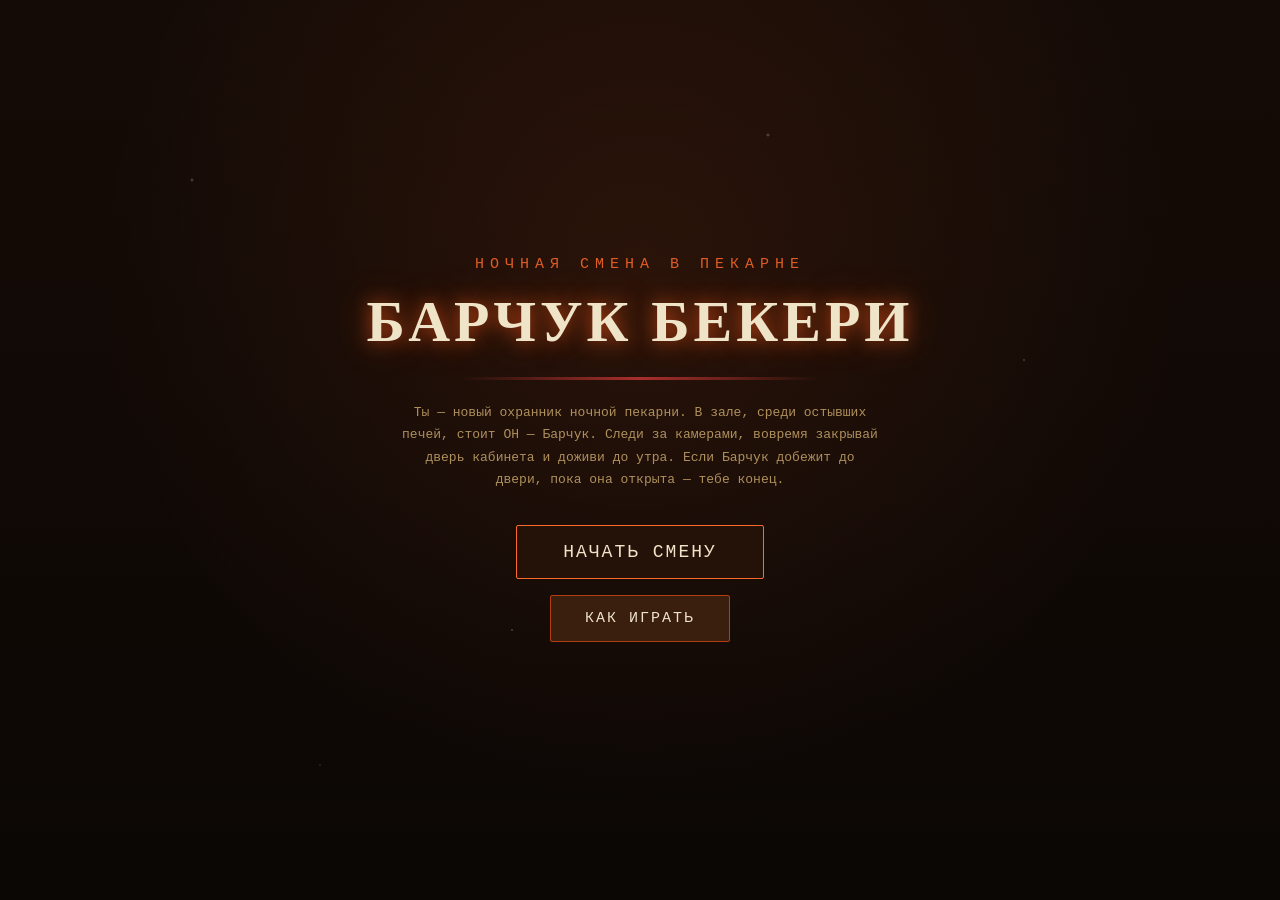
==== index.html @ 92875926 "Add files via upload" ====
<!DOCTYPE html>
<html lang="ru">
<head>
<meta charset="UTF-8">
<meta name="viewport" content="width=device-width, initial-scale=1.0, maximum-scale=1.0, user-scalable=no">
<title>БАРЧУК БЕКЕРИ</title>
<link rel="stylesheet" href="style.css">
</head>
<body>
<div id="app">

  <!-- MENU -->
  <div id="screen-menu" class="screen active">
    <div class="flour-drift"></div>
    <div class="title-wrap">
      <p class="title-sub">НОЧНАЯ СМЕНА В ПЕКАРНЕ</p>
      <h1 class="title-main">БАРЧУК БЕКЕРИ</h1>
      <div class="crack"></div>
      <p class="menu-flavor">
        Ты — новый охранник ночной пекарни. В зале, среди остывших печей, стоит ОН — Барчук.
        Следи за камерами, вовремя закрывай дверь кабинета и доживи до утра.
        Если Барчук добежит до двери, пока она открыта — тебе конец.
      </p>
      <button class="btn big" id="btn-start">Начать смену</button>
      <div><button class="btn" id="btn-howto">Как играть</button></div>
    </div>
  </div>

  <!-- HOW TO -->
  <div id="screen-howto" class="screen">
    <div style="max-width:520px; padding:20px; text-align:left;">
      <h2 style="color:var(--ember); letter-spacing:2px;">ИНСТРУКЦИЯ</h2>
      <p style="color:var(--dough); font-size:13px; line-height:1.8;">
        • Кнопка «КАМЕРЫ» открывает монитор с двумя камерами: КОРИДОР и ЗАЛ.<br>
        • Кнопка «✕ Выйти» (или ещё раз «Камеры», или клавиша C) закрывает монитор.<br>
        • В ЗАЛЕ обычно стоит Барчук. Через случайное время он перебегает в КОРИДОР —
        и на камере коридора видно, как он постепенно приближается к тебе.<br>
        • Если продержать его в коридоре, он рванёт к твоей двери.<br>
        • Как только он у двери — у тебя пара секунд, чтобы нажать «ДВЕРЬ» (или Пробел) и закрыть её.<br>
        • Не успел закрыть дверь — Барчук войдёт, и это будет твоя последняя смена.<br>
        • Продержись всю ночь, чтобы выжить.
      </p>
      <button class="btn" id="btn-back-menu">Назад</button>
    </div>
  </div>

  <!-- GAME -->
  <div id="screen-game" class="screen">
    <div id="office">
      <div class="floor"></div>
      <div class="desk-shadow"></div>
      <div class="clock">
        <div id="clock-time">12:00 AM</div>
        <div class="clock-label">ДО РАССВЕТА</div>
      </div>

      <div class="door" id="door">
        <div class="door-window" id="door-window">
          <div class="door-peek" id="door-peek"></div>
        </div>
        <div class="door-btn" id="door-btn">Дверь: открыта</div>
      </div>

      <div class="hall-glimpse">
        <div class="hall-glimpse-label">ОКНО В ЗАЛ</div>
        <div class="peek" id="hall-peek"></div>
      </div>

      <div class="alert-banner" id="alert-banner">БАРЧУК У ДВЕРИ! ЗАКРОЙ ЕЁ!</div>
    </div>

    <div class="hud">
      <div class="hud-btn doorlock" id="hud-door">🚪 Дверь</div>
      <div class="hud-btn" id="hud-cam">📷 Камеры</div>
    </div>

    <!-- MONITOR OVERLAY -->
    <div id="monitor">
      <button class="monitor-close" id="monitor-close">✕ Выйти</button>
      <div class="crt">
        <div class="cam-view cam-corridor hidden" id="cam-corridor">
          <div class="corridor-tunnel">
            <div class="corridor-ceiling"></div>
            <div class="corridor-floor"></div>
            <div class="corridor-wall-l"></div>
            <div class="corridor-wall-r"></div>
            <div class="corridor-doorframe"></div>
            <div class="corridor-vanish"></div>
            <div class="corridor-light l1"></div>
            <div class="corridor-light l2"></div>
            <div class="corridor-light l3"></div>
            <div class="corridor-light l4"></div>
          </div>
          <div class="cam-label">КАМ. 01 — КОРИДОР</div>
          <div class="cam-rec">REC</div>
          <div class="cam-subject" id="subject-corridor"></div>
          <div class="cam-noise"></div>
        </div>
        <div class="cam-view cam-hall" id="cam-hall">
          <div class="cam-label">КАМ. 02 — ЗАЛ</div>
          <div class="cam-rec">REC</div>
          <div class="cam-subject" id="subject-hall"></div>
          <div class="cam-noise"></div>
        </div>
      </div>
      <div class="cam-tabs">
        <div class="cam-tab" id="tab-corridor">Коридор</div>
        <div class="cam-tab" id="tab-hall">Зал</div>
      </div>
      <div class="monitor-exit">нажми «✕ Выйти», «Камеры» ещё раз, или клавишу C</div>
    </div>
  </div>

  <!-- JUMPSCARE -->
  <div id="screen-jumpscare" class="screen">
    <img id="jumpscare-img" src="assets/barchuk.png" alt="">
    <div class="flash-red"></div>
  </div>

  <!-- GAME OVER -->
  <div id="screen-gameover" class="screen">
    <h1 class="end-title">ТЫ НЕ ПЕРЕЖИЛ СМЕНУ</h1>
    <p class="end-sub">БАРЧУК БЕКЕРИ ЗАБРАЛ ЕЩЁ ОДНОГО ОХРАННИКА</p>
    <button class="btn danger" id="btn-retry-1">Попробовать снова</button>
    <button class="btn" id="btn-menu-1">В меню</button>
  </div>

  <!-- WIN -->
  <div id="screen-win" class="screen">
    <h1 class="end-title">6:00 — СМЕНА ОКОНЧЕНА</h1>
    <p class="end-sub">ТЫ ПЕРЕЖИЛ НОЧЬ В БАРЧУК БЕКЕРИ</p>
    <button class="btn big" id="btn-retry-2">Ещё одна смена</button>
    <button class="btn" id="btn-menu-2">В меню</button>
  </div>

</div>
<script src="script.js"></script>
</body>
</html>
---- style.css ----
:root{
  --bg-void:#0b0705;
  --wood-dark:#241209;
  --wood-mid:#3a1f0f;
  --flour:#efe3c8;
  --dough:#c9a76b;
  --ember:#ff6a2b;
  --ember-dim:#b23e12;
  --blood:#8c1c1c;
  --blood-bright:#e23b3b;
  --amber:#d9a017;
  --crt-green:#5fffb0;
  --font-mono:'Courier New', Courier, monospace;
  --font-display:'Georgia', 'Times New Roman', serif;
}
*{box-sizing:border-box; -webkit-tap-highlight-color:transparent;}
html,body{
  margin:0; padding:0; width:100%; height:100%;
  background:var(--bg-void); overflow:hidden;
  font-family:var(--font-mono); color:var(--flour);
  user-select:none;
}
#app{position:fixed; inset:0; width:100%; height:100%;}
.screen{position:absolute; inset:0; display:none; flex-direction:column; align-items:center; justify-content:center;}
.screen.active{display:flex;}

/* ---------- MENU ---------- */
#screen-menu{
  background:
    radial-gradient(ellipse at 50% 30%, rgba(255,106,43,0.10), transparent 60%),
    linear-gradient(180deg, #150b06 0%, #0b0705 100%);
  text-align:center; padding:20px;
}
.flour-drift{position:absolute; inset:0; pointer-events:none; opacity:0.35;
  background-image:
    radial-gradient(2px 2px at 15% 20%, var(--flour), transparent),
    radial-gradient(1.5px 1.5px at 80% 40%, var(--flour), transparent),
    radial-gradient(1.5px 1.5px at 40% 70%, var(--flour), transparent),
    radial-gradient(2px 2px at 60% 15%, var(--flour), transparent),
    radial-gradient(1px 1px at 25% 85%, var(--flour), transparent);
  animation:driftFlour 14s linear infinite;
}
@keyframes driftFlour{ 0%{background-position:0 0;} 100%{background-position:0 120px;} }
.title-wrap{position:relative; z-index:2;}
.title-main{
  font-family:var(--font-display); font-weight:700; letter-spacing:4px;
  font-size:clamp(30px,7vw,58px); color:var(--flour); margin:0;
  text-shadow: 0 0 18px var(--ember-dim), 0 0 40px rgba(255,106,43,0.3);
}
.title-sub{
  font-family:var(--font-mono); color:var(--ember); letter-spacing:6px;
  font-size:clamp(11px,2.4vw,15px); margin-top:6px; opacity:0.85;
}
.crack{width:min(360px,70vw); height:3px; margin:22px auto; position:relative;
  background:linear-gradient(90deg, transparent, var(--blood-bright), transparent);
  opacity:0.7;
}
.menu-flavor{max-width:480px; color:var(--dough); font-size:13px; line-height:1.7; margin:0 auto 26px; opacity:0.85;}
.btn{
  font-family:var(--font-mono); background:var(--wood-mid); color:var(--flour);
  border:1px solid var(--ember-dim); padding:14px 34px; font-size:15px;
  letter-spacing:2px; cursor:pointer; border-radius:2px; margin:8px;
  transition:all .15s ease; text-transform:uppercase;
}
.btn:hover{background:var(--ember-dim); box-shadow:0 0 22px rgba(255,106,43,0.45); transform:translateY(-1px);}
.btn:active{transform:translateY(1px);}
.btn.big{font-size:18px; padding:16px 46px; border-color:var(--ember); background:var(--wood-dark);}
.btn.danger{border-color:var(--blood-bright);}
.btn.danger:hover{background:var(--blood);}

/* ---------- GAME / OFFICE ---------- */
#screen-game{background:#000;}
#office{
  position:absolute; inset:0;
  background:
    linear-gradient(180deg, var(--wood-dark) 0%, #180d06 60%, #0e0704 100%);
  overflow:hidden;
}
.floor{
  position:absolute; left:0; right:0; bottom:0; height:38%;
  background:linear-gradient(180deg, #1c0f06, #0a0503);
  transform:perspective(400px) rotateX(35deg);
  transform-origin:bottom;
  border-top:2px solid var(--ember-dim);
}
.desk-shadow{position:absolute; left:0; right:0; bottom:0; height:16%;
  background:linear-gradient(180deg, rgba(0,0,0,0), rgba(0,0,0,0.85));
}
.door{
  position:absolute; left:2%; top:8%; bottom:22%; width:26%;
  background:linear-gradient(90deg, #1a0f08, #2b1a10 60%, #1a0f08);
  border:3px solid #100906; border-radius:3px 10px 10px 3px;
  box-shadow:inset 0 0 30px rgba(0,0,0,0.7);
  transition:box-shadow .3s ease;
}
.door.closed{ background:linear-gradient(90deg, #241209, #3a1f0f 50%, #241209); box-shadow:inset 0 0 40px rgba(0,0,0,0.85), 0 0 24px rgba(255,60,20,0.25);}
.door-window{
  position:absolute; top:22%; left:50%; transform:translateX(-50%);
  width:46%; height:22%; border-radius:50%;
  background:radial-gradient(circle at 45% 40%, #241a12, #050301 75%);
  border:4px solid #0c0703;
}
.door-window.danger-glow{ box-shadow:0 0 26px 8px var(--blood-bright); }
.door-peek{position:absolute; inset:6%; background-size:cover; background-position:center; opacity:0; border-radius:50%; transition:opacity .25s ease;}
.door-peek.show{opacity:1;}
.door-btn{
  position:absolute; bottom:6%; left:50%; transform:translateX(-50%);
  width:70%; padding:8px 4px; text-align:center; font-size:11px; letter-spacing:1px;
  background:var(--wood-mid); border:1px solid var(--ember-dim); color:var(--flour);
  cursor:pointer; border-radius:2px; text-transform:uppercase;
}
.door-btn.on{background:var(--blood); border-color:var(--blood-bright); color:#fff;}

.hall-glimpse{
  position:absolute; right:4%; top:10%; width:20%; height:34%;
  background:#050302; border:3px solid #100906; border-radius:6px;
  overflow:hidden; box-shadow:inset 0 0 24px rgba(0,0,0,0.9);
}
.hall-glimpse .peek{position:absolute; inset:8%; background-size:cover; background-position:center; opacity:0;}
.hall-glimpse .peek.show{opacity:1;}
.hall-glimpse-label{position:absolute; top:2px; left:6px; font-size:8px; color:var(--ember); letter-spacing:1px; opacity:.7;}

.clock{position:absolute; top:3%; left:50%; transform:translateX(-50%);
  font-family:var(--font-mono); color:var(--amber); font-size:clamp(16px,3vw,22px);
  letter-spacing:2px; text-shadow:0 0 10px rgba(217,160,23,0.5);
}
.clock-label{font-size:9px; letter-spacing:3px; color:var(--dough); text-align:center; opacity:.7;}

/* HUD sits ABOVE the monitor overlay so buttons stay clickable while camera view is open */
.hud{position:absolute; bottom:3%; left:0; right:0; display:flex; justify-content:center; gap:16px; z-index:60;}
.hud-btn{
  font-family:var(--font-mono); background:rgba(36,18,9,0.95); color:var(--flour);
  border:2px solid var(--ember-dim); padding:12px 22px; font-size:13px; letter-spacing:1.5px;
  cursor:pointer; border-radius:3px; text-transform:uppercase; backdrop-filter:blur(2px);
}
.hud-btn.active-state{background:var(--ember-dim); box-shadow:0 0 16px rgba(255,106,43,0.5);}
.hud-btn.doorlock.on{background:var(--blood); border-color:var(--blood-bright);}

.alert-banner{position:absolute; top:14%; left:50%; transform:translateX(-50%);
  color:var(--blood-bright); font-weight:bold; letter-spacing:3px; font-size:clamp(13px,3vw,18px);
  opacity:0; text-align:center; text-shadow:0 0 12px rgba(226,59,59,0.8); z-index:55;
}
.alert-banner.show{opacity:1; animation:alertPulse .5s infinite alternate;}
@keyframes alertPulse{ from{opacity:.5;} to{opacity:1;} }

/* ---------- MONITOR ---------- */
#monitor{
  position:absolute; inset:0; background:#000; z-index:30;
  display:none; flex-direction:column; align-items:center; justify-content:center;
}
#monitor.active{display:flex;}
.monitor-close{
  position:absolute; top:14px; right:14px; z-index:61;
  font-family:var(--font-mono); background:rgba(36,18,9,0.95); color:var(--flour);
  border:2px solid var(--blood-bright); padding:8px 16px; font-size:12px; letter-spacing:1px;
  cursor:pointer; border-radius:3px;
}
.crt{
  position:relative; width:min(94vw,760px); height:min(58vh,440px);
  background:#020402; border:10px solid #111; border-radius:12px;
  box-shadow:0 0 60px rgba(0,0,0,0.9), inset 0 0 40px rgba(0,0,0,0.8);
  overflow:hidden;
}
.crt::after{content:''; position:absolute; inset:0; pointer-events:none;
  background:repeating-linear-gradient(180deg, rgba(255,255,255,0.05) 0px, rgba(255,255,255,0.05) 1px, transparent 2px, transparent 3px);
  mix-blend-mode:overlay;
}
.crt::before{content:''; position:absolute; inset:0; pointer-events:none;
  box-shadow:inset 0 0 90px rgba(0,0,0,0.8); z-index:5;
}
.cam-view{position:absolute; inset:0; background-size:cover; background-position:center;
  filter:grayscale(0.4) contrast(1.1) brightness(0.85);
}
.cam-hall{background:
    radial-gradient(ellipse at 50% 60%, rgba(90,40,20,0.25), transparent 70%),
    linear-gradient(180deg, #14100c, #0a0705 80%);
}

/* --- realistic receding corridor --- */
.cam-corridor{background:#0a0603; perspective:600px; perspective-origin:50% 42%;}
.corridor-tunnel{position:absolute; inset:0;}
.corridor-floor{
  position:absolute; left:-20%; right:-20%; bottom:0; height:52%;
  background:repeating-linear-gradient(90deg, #241407 0 6%, #180d05 6% 12%);
  transform:perspective(500px) rotateX(52deg);
  transform-origin:bottom;
}
.corridor-ceiling{
  position:absolute; left:-20%; right:-20%; top:0; height:26%;
  background:linear-gradient(180deg, #050301, #100a05);
  transform:perspective(500px) rotateX(-52deg);
  transform-origin:top;
}
.corridor-wall-l, .corridor-wall-r{
  position:absolute; top:20%; bottom:44%; width:24%;
  background:linear-gradient(90deg, #1a0f08, #2b1a0f);
}
.corridor-wall-l{left:0; background:linear-gradient(90deg, #150c06, #2b1a0f);}
.corridor-wall-r{right:0; background:linear-gradient(270deg, #150c06, #2b1a0f);}
.corridor-vanish{
  position:absolute; left:50%; top:44%; width:14%; height:20%; transform:translate(-50%,-50%);
  background:radial-gradient(circle, rgba(255,140,60,0.10), transparent 70%);
}
.corridor-doorframe{
  position:absolute; top:24%; bottom:46%; left:50%; transform:translateX(-50%);
  width:9%; border:2px solid rgba(255,106,43,0.18); border-bottom:none;
}
.corridor-light{
  position:absolute; top:8%; width:5%; height:3%; background:rgba(255,200,140,0.55);
  box-shadow:0 6px 18px 4px rgba(255,160,80,0.25); border-radius:2px;
  animation:flicker 3.4s infinite ease-in-out;
}
.corridor-light.l1{left:14%; animation-delay:.2s;}
.corridor-light.l2{left:40%; top:15%; width:4%; animation-delay:1.1s;}
.corridor-light.l3{right:14%; animation-delay:.6s;}
.corridor-light.l4{right:40%; top:15%; width:4%; animation-delay:1.7s;}
@keyframes flicker{ 0%,100%{opacity:0.9;} 45%{opacity:0.9;} 47%{opacity:0.3;} 49%{opacity:0.85;} 70%{opacity:0.5;} 72%{opacity:0.9;} }

.cam-subject{
  position:absolute; bottom:4%; left:50%; transform:translateX(-50%) scale(0.3);
  width:22%; background-size:contain; background-repeat:no-repeat; background-position:bottom center;
  height:48%; opacity:0; transition:opacity .3s ease, transform 1s linear, bottom 1s linear, width 1s linear, height 1s linear;
  filter:brightness(0.7) contrast(1.25);
}
.cam-subject.show{opacity:1;}
.cam-noise{position:absolute; inset:0; opacity:0.06; pointer-events:none;
  background-image:url("data:image/svg+xml,%3Csvg xmlns='http://www.w3.org/2000/svg' width='60' height='60'%3E%3Cfilter id='n'%3E%3CfeTurbulence type='fractalNoise' baseFrequency='0.9' numOctaves='2'/%3E%3C/filter%3E%3Crect width='100%25' height='100%25' filter='url(%23n)'/%3E%3C/svg%3E");
  animation:noiseShift .2s steps(2) infinite;
}
@keyframes noiseShift{ 0%{transform:translate(0,0);} 50%{transform:translate(-2px,1px);} 100%{transform:translate(1px,-1px);} }
.cam-label{position:absolute; top:8px; left:12px; font-size:11px; letter-spacing:2px; color:var(--crt-green); text-shadow:0 0 6px rgba(95,255,176,0.7); z-index:6;}
.cam-rec{position:absolute; top:8px; right:12px; font-size:11px; color:var(--blood-bright); letter-spacing:1px; z-index:6;}
.cam-rec::before{content:'● '; animation:blink 1s infinite;}
@keyframes blink{ 50%{opacity:0.15;} }
.cam-tabs{display:flex; gap:10px; margin-top:16px;}
.cam-tab{
  font-family:var(--font-mono); background:var(--wood-mid); color:var(--flour); border:1px solid var(--ember-dim);
  padding:8px 18px; font-size:11px; letter-spacing:1.5px; cursor:pointer; text-transform:uppercase; border-radius:2px;
}
.cam-tab.selected{background:var(--ember-dim); box-shadow:0 0 10px rgba(255,106,43,0.4);}
.monitor-exit{margin-top:14px; font-size:10px; color:var(--dough); letter-spacing:1px; opacity:0.75;}

/* ---------- JUMPSCARE ---------- */
#screen-jumpscare{background:#000; z-index:80;}
#screen-jumpscare img{
  width:100%; height:100%; object-fit:cover; filter:contrast(1.5) saturate(1.3) brightness(1.1);
  animation:jumpZoom .35s ease-out;
}
@keyframes jumpZoom{ 0%{transform:scale(0.6);} 100%{transform:scale(1.15);} }
.flash-red{position:absolute; inset:0; background:var(--blood-bright); opacity:0; pointer-events:none;
  animation:flashRed .4s ease-out 3;
}
@keyframes flashRed{ 0%{opacity:0.7;} 100%{opacity:0;} }

/* ---------- END SCREENS ---------- */
#screen-gameover, #screen-win{
  background:radial-gradient(ellipse at 50% 40%, rgba(140,28,28,0.18), transparent 60%), #0b0705;
  text-align:center; padding:20px;
}
.end-title{font-family:var(--font-display); font-size:clamp(30px,7vw,54px); letter-spacing:3px; margin:0;}
#screen-gameover .end-title{color:var(--blood-bright); text-shadow:0 0 26px rgba(226,59,59,0.5);}
#screen-win .end-title{color:var(--ember); text-shadow:0 0 26px rgba(255,106,43,0.5);}
.end-sub{color:var(--dough); font-size:13px; letter-spacing:2px; margin:14px 0 30px;}

.hidden{display:none !important;}
@media (max-width:560px){
  .door{width:34%;} .hall-glimpse{width:26%;}
  .hud-btn{padding:10px 14px; font-size:11px;}
}
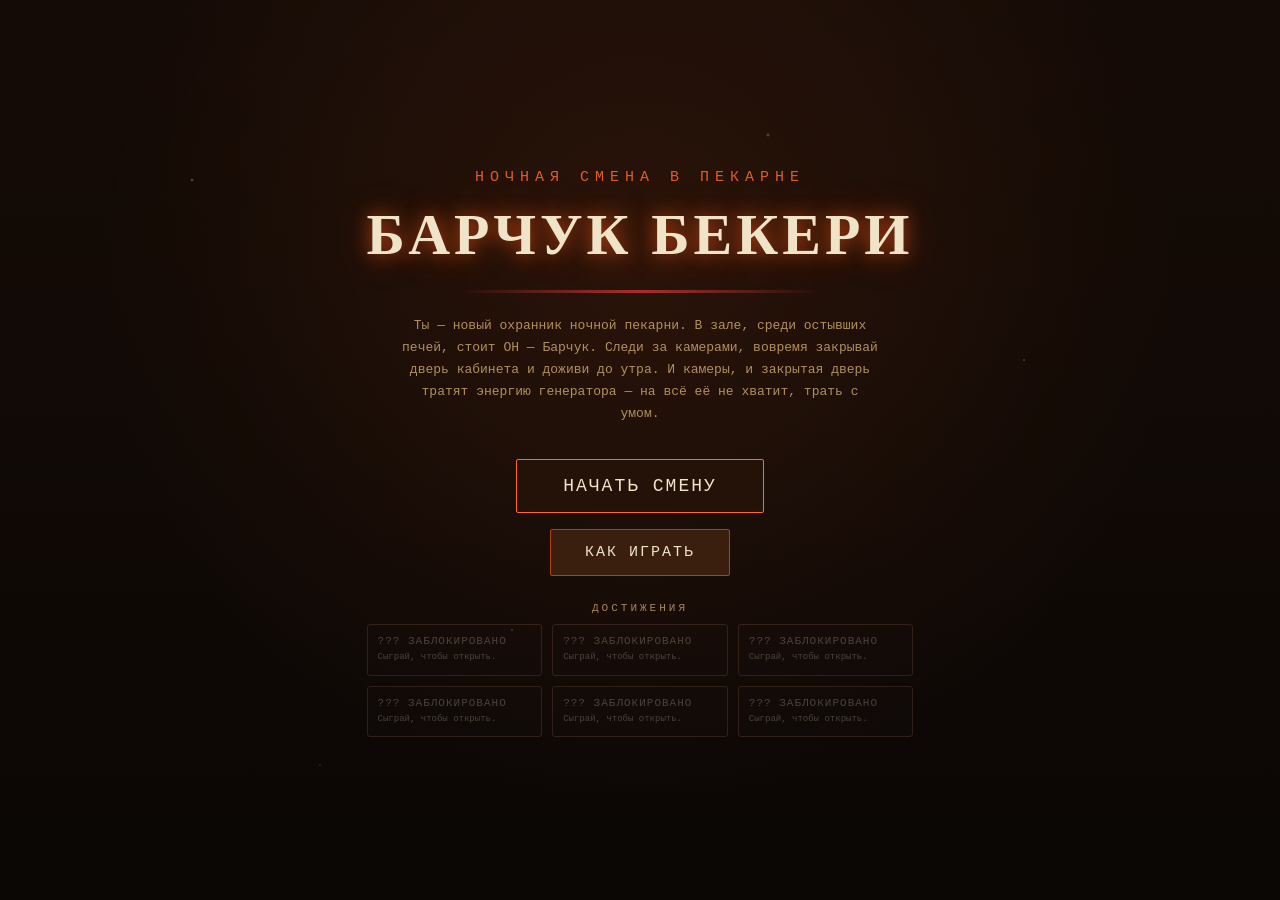
==== commit e541e178: "Add files via upload" ====
--- a/index.html
+++ b/index.html
@@ -4,136 +4,65 @@
 <meta charset="UTF-8">
 <meta name="viewport" content="width=device-width, initial-scale=1.0, maximum-scale=1.0, user-scalable=no">
 <title>БАРЧУК БЕКЕРИ</title>
-<link rel="stylesheet" href="style.css">
+<link rel="stylesheet" href="css/base.css">
+<link rel="stylesheet" href="css/menu.css">
 </head>
 <body>
 <div id="app">
 
-  <!-- MENU -->
   <div id="screen-menu" class="screen active">
     <div class="flour-drift"></div>
-    <div class="title-wrap">
+
+    <div class="title-wrap" id="view-main">
       <p class="title-sub">НОЧНАЯ СМЕНА В ПЕКАРНЕ</p>
       <h1 class="title-main">БАРЧУК БЕКЕРИ</h1>
       <div class="crack"></div>
       <p class="menu-flavor">
         Ты — новый охранник ночной пекарни. В зале, среди остывших печей, стоит ОН — Барчук.
         Следи за камерами, вовремя закрывай дверь кабинета и доживи до утра.
-        Если Барчук добежит до двери, пока она открыта — тебе конец.
+        И камеры, и закрытая дверь тратят энергию генератора — на всё её не хватит,
+        трать с умом.
       </p>
       <button class="btn big" id="btn-start">Начать смену</button>
       <div><button class="btn" id="btn-howto">Как играть</button></div>
+
+      <div class="achievements-section">
+        <div class="achievements-title">ДОСТИЖЕНИЯ</div>
+        <div class="achievements-grid" id="achv-grid"></div>
+      </div>
     </div>
-  </div>
 
-  <!-- HOW TO -->
-  <div id="screen-howto" class="screen">
-    <div style="max-width:520px; padding:20px; text-align:left;">
-      <h2 style="color:var(--ember); letter-spacing:2px;">ИНСТРУКЦИЯ</h2>
-      <p style="color:var(--dough); font-size:13px; line-height:1.8;">
-        • Кнопка «КАМЕРЫ» открывает монитор с двумя камерами: КОРИДОР и ЗАЛ.<br>
-        • Кнопка «✕ Выйти» (или ещё раз «Камеры», или клавиша C) закрывает монитор.<br>
-        • В ЗАЛЕ обычно стоит Барчук. Через случайное время он перебегает в КОРИДОР —
-        и на камере коридора видно, как он постепенно приближается к тебе.<br>
-        • Если продержать его в коридоре, он рванёт к твоей двери.<br>
-        • Как только он у двери — у тебя пара секунд, чтобы нажать «ДВЕРЬ» (или Пробел) и закрыть её.<br>
-        • Не успел закрыть дверь — Барчук войдёт, и это будет твоя последняя смена.<br>
-        • Продержись всю ночь, чтобы выжить.
+    <div class="howto-box hidden" id="view-howto">
+      <h2>ИНСТРУКЦИЯ</h2>
+      <p>
+        • Кнопка «КАМЕРЫ» открывает монитор с двумя камерами: КОРИДОР и ЗАЛ.
+        Просмотр камер тоже расходует энергию, но заметно медленнее двери и вентиляции.<br>
+        • Пока открыт монитор камер, дверь, вентиляцию и фонарик использовать <b>нельзя</b> —
+        сначала выйди из камер.<br>
+        • В ЗАЛЕ обычно стоит Барчук. Через случайное время он выбирает путь: либо
+        бежит по КОРИДОРУ к двери (то быстро, то очень быстро — по камере коридора
+        видно, как он приближается), либо лезет в ВЕНТИЛЯЦИЮ — и тогда пропадает
+        с обеих камер надолго, пока не появится прямо в решётке в кабинете.<br>
+        • У двери реакции почти нет — если он уже стоит там, а дверь не закрыта,
+        проигрыш почти мгновенный. Дверь нужно закрывать <b>заранее</b>, ориентируясь
+        по камере коридора, а не ждать, пока он придёт.<br>
+        • Чтобы увидеть, стоит ли он прямо у двери, — держи кнопку «Фонарик»:
+        только тогда в окошке двери видно, там ли он.<br>
+        • С вентиляцией наоборот: там честные <b>3 секунды</b> на закрытие после
+        того, как он появится в решётке.<br>
+        • Закрытые дверь и вентиляция тратят энергию намного быстрее камер, и
+        Барчук ещё постоит там несколько секунд, прежде чем уйти — всё это время
+        преграда должна оставаться закрытой.<br>
+        • Если энергия закончится полностью — она <b>больше не восстановится</b>
+        до конца смены, а дверь и вентиляция станут недоступны насовсем.<br>
+        • Продержись всю ночь, чтобы выжить — и получить достижения.
       </p>
       <button class="btn" id="btn-back-menu">Назад</button>
     </div>
   </div>
 
-  <!-- GAME -->
-  <div id="screen-game" class="screen">
-    <div id="office">
-      <div class="floor"></div>
-      <div class="desk-shadow"></div>
-      <div class="clock">
-        <div id="clock-time">12:00 AM</div>
-        <div class="clock-label">ДО РАССВЕТА</div>
-      </div>
-
-      <div class="door" id="door">
-        <div class="door-window" id="door-window">
-          <div class="door-peek" id="door-peek"></div>
-        </div>
-        <div class="door-btn" id="door-btn">Дверь: открыта</div>
-      </div>
-
-      <div class="hall-glimpse">
-        <div class="hall-glimpse-label">ОКНО В ЗАЛ</div>
-        <div class="peek" id="hall-peek"></div>
-      </div>
-
-      <div class="alert-banner" id="alert-banner">БАРЧУК У ДВЕРИ! ЗАКРОЙ ЕЁ!</div>
-    </div>
-
-    <div class="hud">
-      <div class="hud-btn doorlock" id="hud-door">🚪 Дверь</div>
-      <div class="hud-btn" id="hud-cam">📷 Камеры</div>
-    </div>
-
-    <!-- MONITOR OVERLAY -->
-    <div id="monitor">
-      <button class="monitor-close" id="monitor-close">✕ Выйти</button>
-      <div class="crt">
-        <div class="cam-view cam-corridor hidden" id="cam-corridor">
-          <div class="corridor-tunnel">
-            <div class="corridor-ceiling"></div>
-            <div class="corridor-floor"></div>
-            <div class="corridor-wall-l"></div>
-            <div class="corridor-wall-r"></div>
-            <div class="corridor-doorframe"></div>
-            <div class="corridor-vanish"></div>
-            <div class="corridor-light l1"></div>
-            <div class="corridor-light l2"></div>
-            <div class="corridor-light l3"></div>
-            <div class="corridor-light l4"></div>
-          </div>
-          <div class="cam-label">КАМ. 01 — КОРИДОР</div>
-          <div class="cam-rec">REC</div>
-          <div class="cam-subject" id="subject-corridor"></div>
-          <div class="cam-noise"></div>
-        </div>
-        <div class="cam-view cam-hall" id="cam-hall">
-          <div class="cam-label">КАМ. 02 — ЗАЛ</div>
-          <div class="cam-rec">REC</div>
-          <div class="cam-subject" id="subject-hall"></div>
-          <div class="cam-noise"></div>
-        </div>
-      </div>
-      <div class="cam-tabs">
-        <div class="cam-tab" id="tab-corridor">Коридор</div>
-        <div class="cam-tab" id="tab-hall">Зал</div>
-      </div>
-      <div class="monitor-exit">нажми «✕ Выйти», «Камеры» ещё раз, или клавишу C</div>
-    </div>
-  </div>
-
-  <!-- JUMPSCARE -->
-  <div id="screen-jumpscare" class="screen">
-    <img id="jumpscare-img" src="assets/barchuk.png" alt="">
-    <div class="flash-red"></div>
-  </div>
-
-  <!-- GAME OVER -->
-  <div id="screen-gameover" class="screen">
-    <h1 class="end-title">ТЫ НЕ ПЕРЕЖИЛ СМЕНУ</h1>
-    <p class="end-sub">БАРЧУК БЕКЕРИ ЗАБРАЛ ЕЩЁ ОДНОГО ОХРАННИКА</p>
-    <button class="btn danger" id="btn-retry-1">Попробовать снова</button>
-    <button class="btn" id="btn-menu-1">В меню</button>
-  </div>
-
-  <!-- WIN -->
-  <div id="screen-win" class="screen">
-    <h1 class="end-title">6:00 — СМЕНА ОКОНЧЕНА</h1>
-    <p class="end-sub">ТЫ ПЕРЕЖИЛ НОЧЬ В БАРЧУК БЕКЕРИ</p>
-    <button class="btn big" id="btn-retry-2">Ещё одна смена</button>
-    <button class="btn" id="btn-menu-2">В меню</button>
-  </div>
-
 </div>
-<script src="script.js"></script>
+<script src="js/achievements.js"></script>
+<script src="js/menu.js"></script>
 </body>
 </html>
--- a/css/base.css
+++ b/css/base.css
@@ -0,0 +1,59 @@
+:root{
+  --bg-void:#0b0705;
+  --wood-dark:#241209;
+  --wood-mid:#3a1f0f;
+  --flour:#efe3c8;
+  --dough:#c9a76b;
+  --ember:#ff6a2b;
+  --ember-dim:#b23e12;
+  --blood:#8c1c1c;
+  --blood-bright:#e23b3b;
+  --amber:#d9a017;
+  --crt-green:#5fffb0;
+  --font-mono:'Courier New', Courier, monospace;
+  --font-display:'Georgia', 'Times New Roman', serif;
+}
+*{box-sizing:border-box; -webkit-tap-highlight-color:transparent;}
+html,body{
+  margin:0; padding:0; width:100%; height:100%;
+  background:var(--bg-void); overflow:hidden;
+  font-family:var(--font-mono); color:var(--flour);
+  user-select:none;
+}
+#app{position:fixed; inset:0; width:100%; height:100%;}
+.screen{position:absolute; inset:0; display:none; flex-direction:column; align-items:center; justify-content:center;}
+.screen.active{display:flex;}
+
+.btn{
+  font-family:var(--font-mono); background:var(--wood-mid); color:var(--flour);
+  border:1px solid var(--ember-dim); padding:14px 34px; font-size:15px;
+  letter-spacing:2px; cursor:pointer; border-radius:2px; margin:8px;
+  transition:all .15s ease; text-transform:uppercase;
+}
+.btn:hover{background:var(--ember-dim); box-shadow:0 0 22px rgba(255,106,43,0.45); transform:translateY(-1px);}
+.btn:active{transform:translateY(1px);}
+.btn.big{font-size:18px; padding:16px 46px; border-color:var(--ember); background:var(--wood-dark);}
+.btn.danger{border-color:var(--blood-bright);}
+.btn.danger:hover{background:var(--blood);}
+
+.flour-drift{position:absolute; inset:0; pointer-events:none; opacity:0.35;
+  background-image:
+    radial-gradient(2px 2px at 15% 20%, var(--flour), transparent),
+    radial-gradient(1.5px 1.5px at 80% 40%, var(--flour), transparent),
+    radial-gradient(1.5px 1.5px at 40% 70%, var(--flour), transparent),
+    radial-gradient(2px 2px at 60% 15%, var(--flour), transparent),
+    radial-gradient(1px 1px at 25% 85%, var(--flour), transparent);
+  animation:driftFlour 14s linear infinite;
+}
+@keyframes driftFlour{ 0%{background-position:0 0;} 100%{background-position:0 120px;} }
+
+.crack{width:min(360px,70vw); height:3px; margin:22px auto; position:relative;
+  background:linear-gradient(90deg, transparent, var(--blood-bright), transparent);
+  opacity:0.7;
+}
+
+.hidden{display:none !important;}
+
+@media (max-width:560px){
+  .btn{padding:10px 20px; font-size:13px;}
+}
--- a/css/menu.css
+++ b/css/menu.css
@@ -0,0 +1,40 @@
+#screen-menu{
+  background:
+    radial-gradient(ellipse at 50% 30%, rgba(255,106,43,0.10), transparent 60%),
+    linear-gradient(180deg, #150b06 0%, #0b0705 100%);
+  text-align:center; padding:20px; overflow-y:auto;
+}
+.title-wrap{position:relative; z-index:2; max-width:640px;}
+.title-main{
+  font-family:var(--font-display); font-weight:700; letter-spacing:4px;
+  font-size:clamp(30px,7vw,58px); color:var(--flour); margin:0;
+  text-shadow: 0 0 18px var(--ember-dim), 0 0 40px rgba(255,106,43,0.3);
+}
+.title-sub{
+  font-family:var(--font-mono); color:var(--ember); letter-spacing:6px;
+  font-size:clamp(11px,2.4vw,15px); margin-top:6px; opacity:0.85;
+}
+.menu-flavor{max-width:480px; color:var(--dough); font-size:13px; line-height:1.7; margin:0 auto 26px; opacity:0.85;}
+
+.howto-box{max-width:520px; padding:20px; text-align:left; margin:0 auto;}
+.howto-box h2{color:var(--ember); letter-spacing:2px;}
+.howto-box p{color:var(--dough); font-size:13px; line-height:1.85;}
+.howto-box b{color:var(--flour);}
+
+/* ---------- achievements gallery ---------- */
+.achievements-section{margin-top:18px; max-width:560px;}
+.achievements-title{font-size:11px; letter-spacing:3px; color:var(--dough); opacity:0.8; margin-bottom:10px;}
+.achievements-grid{display:grid; grid-template-columns:repeat(auto-fit, minmax(150px,1fr)); gap:10px;}
+.achv-card{
+  border:1px solid var(--ember-dim); border-radius:3px; padding:10px;
+  background:rgba(36,18,9,0.5); text-align:left;
+}
+.achv-card.locked{opacity:0.35; filter:grayscale(0.7);}
+.achv-card.earned{border-color:var(--ember); box-shadow:0 0 12px rgba(255,106,43,0.25);}
+.achv-name{font-size:11px; letter-spacing:1px; color:var(--flour); margin-bottom:4px;}
+.achv-card.locked .achv-name{color:var(--dough);}
+.achv-desc{font-size:9px; color:var(--dough); line-height:1.5;}
+
+@media (max-width:560px){
+  .achievements-grid{grid-template-columns:1fr 1fr;}
+}
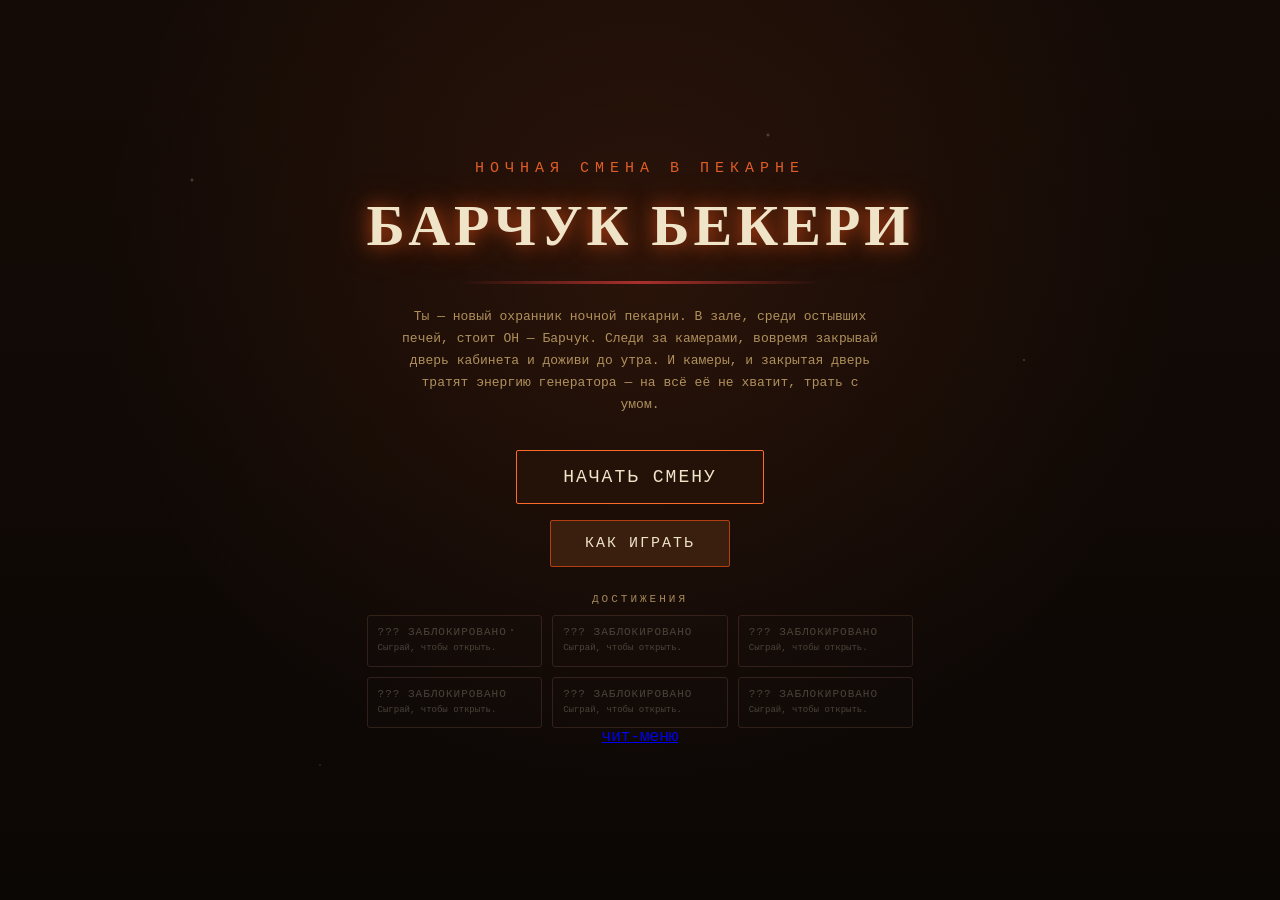
==== commit eb47884b: "Add files via upload" ====
--- a/index.html
+++ b/index.html
@@ -29,6 +29,10 @@
       <div class="achievements-section">
         <div class="achievements-title">ДОСТИЖЕНИЯ</div>
         <div class="achievements-grid" id="achv-grid"></div>
+      </div>
+
+      <div class="cheat-link-row">
+        <a href="cheats.html" class="cheat-link">чит-меню</a>
       </div>
     </div>
 
